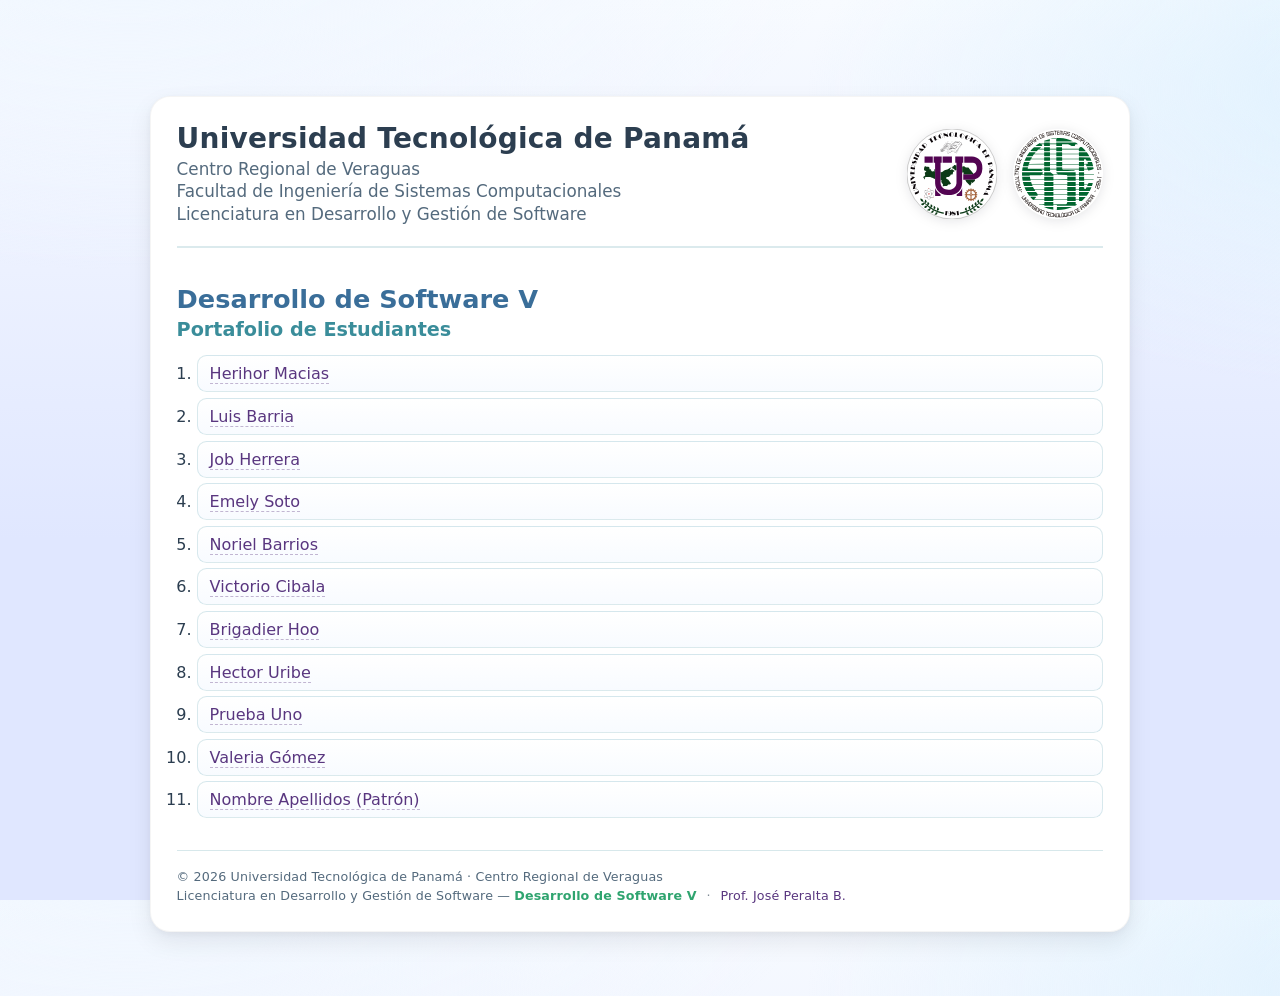
==== site/index.html @ 07cbf0f7 "fix: restaurar clase css del enlace de prueba uno" ====
<!DOCTYPE html>
<html lang="es">
<head>
  <meta charset="utf-8" />
  <meta name="viewport" content="width=device-width,initial-scale=1" />
  <title>Portafolio de Estudiantes — Desarrollo de Software V</title>
  <meta name="description" content="Portafolio de estudiantes de la asignatura Desarrollo de Software V — UTP FISC Veraguas." />
  <link rel="stylesheet" href="./assets/css/style.css" />
</head>
<body>
  <!-- Enlaces de salto por accesibilidad -->
  <a class="skip-link" href="#contenido">Saltar al contenido</a>

  <main class="container" id="contenido" role="main">
    <header class="header">
      <div class="titulos">
        <h1>Universidad Tecnológica de Panamá</h1>
        <p class="sub">Centro Regional de Veraguas</p>
        <p class="sub">Facultad de Ingeniería de Sistemas Computacionales</p>
        <p class="sub">Licenciatura en Desarrollo y Gestión de Software</p>
      </div>

      <div class="logos">
        <!-- width/height ayudan a evitar “saltos” de layout -->
        <img class="logo" src="./assets/img/logo-utp.svg" alt="Logo UTP" width="90" height="90" />
        <img class="logo" src="./assets/img/logo-fisc.svg" alt="Logo FISC" width="90" height="90" />
      </div>
    </header>

    <section class="curso">
      <h2>Desarrollo de Software V</h2>
      <h3>Portafolio de Estudiantes</h3>

      <ol class="lista-estudiantes">
        <!-- ================================================================ -->
        <!-- INSERTA TU ENLACE AQUÍ, COMO PRIMER ELEMENTO DE LA LISTA.        -->
        <!-- Copia el bloque <li> de abajo, pégalo justo debajo de este       -->
        <!-- comentario y cambia la ruta y el nombre por los tuyos.           -->
        <!-- No lo pongas al final ni en medio: va siempre aquí arriba.       -->
        <!-- ================================================================ -->
         <li>
          <a class="enlace-estudiante" href="./alumnos/macias-herihor/about-macias-herihor.html">
            Herihor Macias
          </a>
        </li>
        <li>
 
          <a class="enlace-estudiante" href="./alumnos/barria-luis/about-barria-luis.html">
            Luis Barria
          </a>
        </li>
        <li>
          <a href="./alumnos/prueba-uno/about-prueba-uno.html">
          <a class="enlace-estudiante" href="./alumnos/herrera-job/about-herrera-job.html">
            Job Herrera
          </a>
        </li>
        <li>
          <a class="enlace-estudiante" href="./alumnos/soto-emely/about-soto-emely.html">
            Emely Soto
            </a>
          </li>
          <li>
          <a class="enlace-estudiante" href="./alumnos/barrios-noriel/about-barrios-noriel.html">
            Noriel Barrios
          </a>
        </li>
        <li>
          <a class="enlace-estudiante" href="./alumnos/cibala-victorio/about-cibala-victorio.html">
            Victorio Cibala
          </a>
        </li>
        <li>
          <a class="enlace-estudiante" href="./alumnos/hoo-brigadier/about-hoo-brigadier.html">
            Brigadier Hoo
          </a>
        </li>
        <li>
          <a class="enlace-estudiante" href="./alumnos/uribe-hector/about-uribe-hector.html">
            Hector Uribe
          </a>
        </li>
        <li>
          <a class="enlace-estudiante" href="./alumnos/prueba-uno/about-prueba-uno.html">
            Prueba Uno
          </a>
        </li>
        <li>
          <a class="enlace-estudiante" href="./alumnos/gomez-valeria/about-gomez-valeria.html">
            Valeria Gómez
          </a>
        </li>
        <li>
          <a class="enlace-estudiante" href="./alumnos/apellidos-nombre/about-apellidos-nombre.html">
            Nombre Apellidos (Patrón)
          </a>
        </li>
      </ol>
    </section>

    <footer class="footer">
      <small>
        © 2026 Universidad Tecnológica de Panamá · Centro Regional de Veraguas<br />
        Licenciatura en Desarrollo y Gestión de Software —
        <span class="accent-course">Desarrollo de Software V</span>
        <span class="sep">·</span>
        <span class="accent-prof">Prof. José Peralta B.</span>
      </small>
    </footer>
  </main>
</body>
</html>
---- site/assets/css/style.css ----
/* ==========================================================
   CSS de la PÁGINA ÍNDICE (site/index.html)
   - Variables con nombres FUNCIONALES (no atados a un color)
   - Comentarios pedagógicos
   ========================================================== */

/* =============  Variables de tema (índice)  ============= */
/* Si quieres cambiar apariencia global del índice, ajusta aquí */
:root {
  /* Colores de superficie y fondo */
  --color-surface: #ffffff;      /* tarjetas, contenedores */
  --color-bg-weak: #f8fbff;      /* fondo suave 1 (gradiente) */
  --color-bg-soft: #eff6ff;      /* fondo suave 2 (gradiente) */
  --color-bg-accent-a: #e0f2fe;  /* realce suave A en el fondo */
  --color-bg-accent-b: #e0e7ff;  /* realce suave B en el fondo */

  /* Tipografía */
  --color-text: #2c3e50;         /* texto principal */
  --color-text-muted: #546a7d;   /* texto secundario */

  /* Interacción (enlaces, acentos) */
  --color-brand: #3A9986;        /* color de marca principal */
  --color-brand-strong: #3A8D9A; /* hover/activos */
  --color-brand-title: #3A6E99;  /* títulos/secciones */
  --color-accent-1: #59367f;     /* acento secundario (por ejemplo, morado UTP) */
  --color-accent-2: #2fa46f;     /* acento secundario (por ejemplo, verde FISC) */

  /* Bordes, sombras y radios */
  --border-soft: rgba(58, 141, 154, 0.18);
  --radius-card: 1.25rem;
  --radius-md: 0.9rem;
  --radius-sm: 0.6rem;

  --shadow-card: 0 10px 25px rgba(2, 6, 23, .08), 0 2px 6px rgba(2, 6, 23, .04);
  --shadow-float: 0 8px 18px rgba(2, 6, 23, .08);
}

/* =============  Reset/tipografía básica (índice)  ============= */
* { box-sizing: border-box; }
html, body { height: 100%; }

body {
  margin: 0;
  font-family: system-ui, -apple-system, "Segoe UI", Roboto, "Helvetica Neue",
               Arial, "Noto Sans", "Liberation Sans", sans-serif;
  color: var(--color-text);
  /* Fondo con gradientes suaves usando variables funcionales */
  background:
    radial-gradient(1200px 600px at 10% -10%, var(--color-bg-soft), transparent 60%),
    radial-gradient(1000px 500px at 110% 10%, var(--color-bg-accent-a), transparent 60%),
    linear-gradient(180deg, var(--color-bg-weak), var(--color-bg-accent-b) 60%, var(--color-bg-accent-b));
}

/* Enlace de salto (accesibilidad) */
.skip-link {
  position: absolute;
  left: -9999px;
  top: auto;
  width: 1px; height: 1px;
  overflow: hidden;
}
.skip-link:focus {
  left: 1rem; top: 1rem;
  width: auto; height: auto;
  padding: .5rem .75rem;
  background: var(--color-surface);
  border: 1px solid var(--border-soft);
  border-radius: var(--radius-sm);
  box-shadow: var(--shadow-float);
}

/* =============  Layout principal (índice)  ============= */
.container {
  max-width: 980px;
  margin: 6rem auto;
  padding: clamp(1.25rem, 2vw, 2rem);
  background: var(--color-surface);
  border-radius: var(--radius-card);
  box-shadow: var(--shadow-card);
  border: 1px solid rgba(2, 6, 23, .04);
}

/* Header */
.header {
  display: flex;
  align-items: center;
  justify-content: space-between;
  gap: 1.25rem;
  padding-bottom: 1.25rem;
  border-bottom: 2px solid var(--border-soft);
}
.titulos { flex: 1 1 auto; }
.titulos h1 {
  margin: 0 0 .25rem 0;
  font-size: clamp(1.25rem, 2.4vw, 1.75rem);
  line-height: 1.15;
  letter-spacing: .2px;
}
.sub {
  margin: .15rem 0;
  color: var(--color-text-muted);
  font-size: clamp(.95rem, 1.6vw, 1.05rem);
}

.logos { display: flex; gap: 1rem; align-items: center; }
.logo  { width: clamp(60px, 10vw, 90px); height: auto; filter: drop-shadow(0 2px 6px rgba(2,6,23,.1)); border-radius: .3rem; }

/* Sección del curso/lista */
.curso { padding-top: 1.25rem; }
.curso h2 { margin: 1rem 0 .25rem; font-size: clamp(1.35rem, 2.2vw, 1.6rem); color: var(--color-brand-title); }
.curso h3 { margin: 0 0 .9rem; font-size: clamp(1.05rem, 1.8vw, 1.2rem); color: var(--color-brand-strong); font-weight: 600; }

.lista-estudiantes { margin: 0; padding-left: 1.25rem; }
.lista-estudiantes li {
  margin: .35rem 0;
  padding: .5rem .75rem;
  background: linear-gradient(180deg, #ffffff, var(--color-bg-weak));
  border: 1px solid var(--border-soft);
  border-radius: var(--radius-sm);
  list-style: decimal;
  transition: transform .15s ease, box-shadow .15s ease;
}
.lista-estudiantes li:hover { transform: translateY(-1px); box-shadow: var(--shadow-float); }

.enlace-estudiante {
  color: var(--color-accent-1);            /* ENLACE normal */
  text-decoration: none;
  border-bottom: 1px dashed rgba(89, 54, 127, .35);
  transition: border-color .15s ease, color .15s ease;
}
.enlace-estudiante:hover {
  color: var(--color-brand-strong);        /* ENLACE hover */
  border-bottom-color: var(--color-brand);
}

/* Footer */
.footer {
  margin-top: 2rem;
  padding-top: 1rem;
  border-top: 1px solid rgba(58, 141, 154, .20);
  color: var(--color-text-muted);
  font-size: .95rem;
  line-height: 1.5;
  letter-spacing: .15px;
}
.footer small { display: block; }
.footer .sep { margin: 0 .35rem; color: rgba(44, 62, 80, .6); }
.accent-course { color: var(--color-accent-2); font-weight: 600; }
.accent-prof  { color: var(--color-accent-1); font-weight: 500; }

/* Responsive (índice) */
@media (max-width: 700px) {
  .container { margin: 2rem 1rem; }
  .header { flex-direction: column; align-items: center; text-align: center; }
  .logos { justify-content: center; gap: 1.5rem; margin-top: .5rem; }
  .logo { width: clamp(70px, 15vw, 100px); }
}
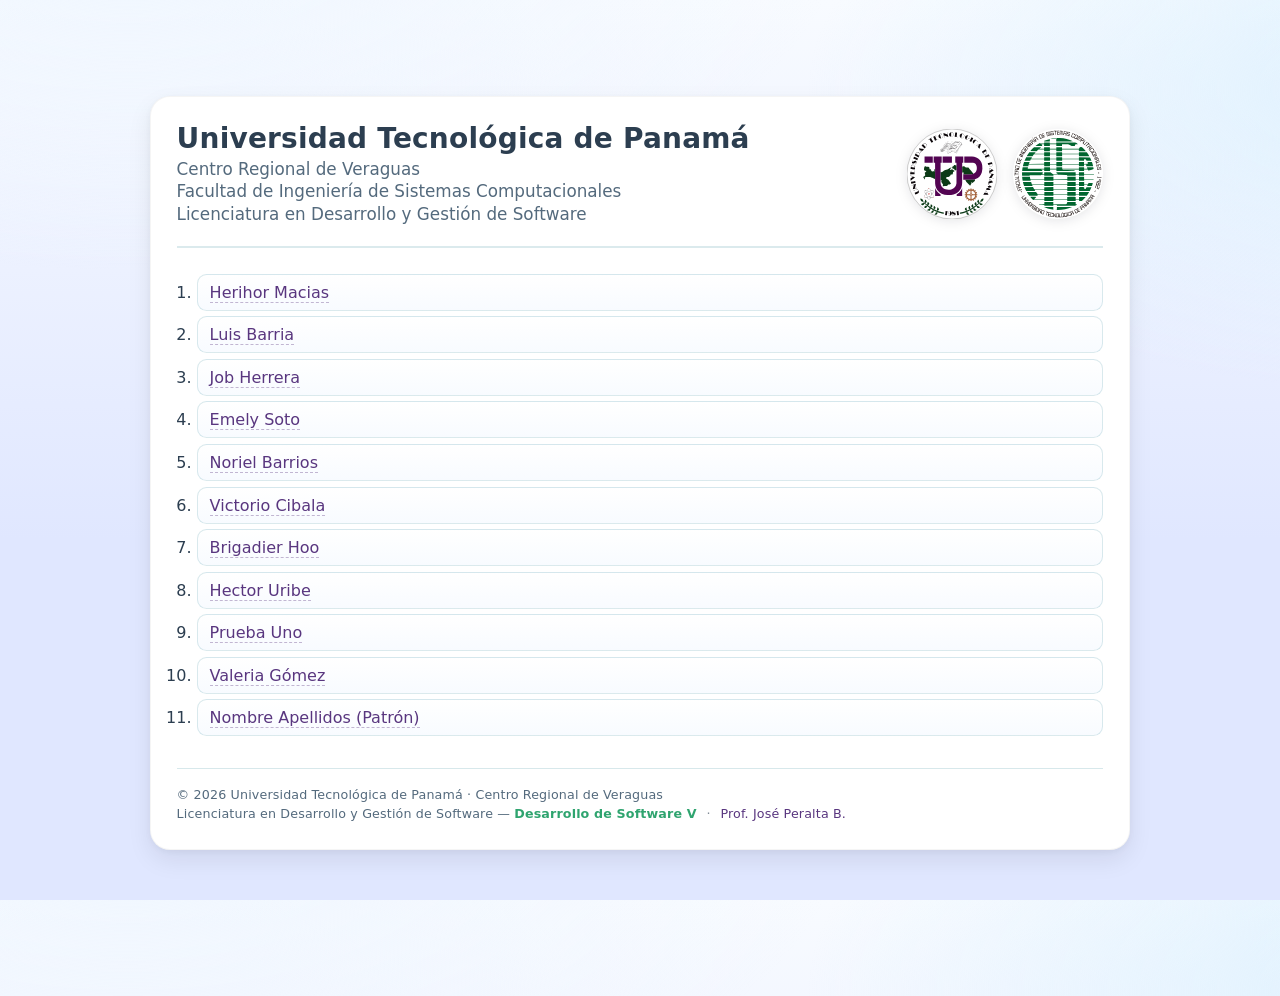
==== commit 16c40cdf: "fix: reparar las etiquetas rotas de la lista de estudiantes" ====
--- a/site/index.html
+++ b/site/index.html
@@ -28,9 +28,6 @@
     </header>
 
     <section class="curso">
-      <h2>Desarrollo de Software V</h2>
-      <h3>Portafolio de Estudiantes</h3>
-
       <ol class="lista-estudiantes">
         <!-- ================================================================ -->
         <!-- INSERTA TU ENLACE AQUÍ, COMO PRIMER ELEMENTO DE LA LISTA.        -->
@@ -38,19 +35,17 @@
         <!-- comentario y cambia la ruta y el nombre por los tuyos.           -->
         <!-- No lo pongas al final ni en medio: va siempre aquí arriba.       -->
         <!-- ================================================================ -->
-         <li>
+        <li>
           <a class="enlace-estudiante" href="./alumnos/macias-herihor/about-macias-herihor.html">
             Herihor Macias
           </a>
         </li>
         <li>
- 
           <a class="enlace-estudiante" href="./alumnos/barria-luis/about-barria-luis.html">
             Luis Barria
           </a>
         </li>
         <li>
-          <a href="./alumnos/prueba-uno/about-prueba-uno.html">
           <a class="enlace-estudiante" href="./alumnos/herrera-job/about-herrera-job.html">
             Job Herrera
           </a>
@@ -58,9 +53,9 @@
         <li>
           <a class="enlace-estudiante" href="./alumnos/soto-emely/about-soto-emely.html">
             Emely Soto
-            </a>
-          </li>
-          <li>
+          </a>
+        </li>
+        <li>
           <a class="enlace-estudiante" href="./alumnos/barrios-noriel/about-barrios-noriel.html">
             Noriel Barrios
           </a>
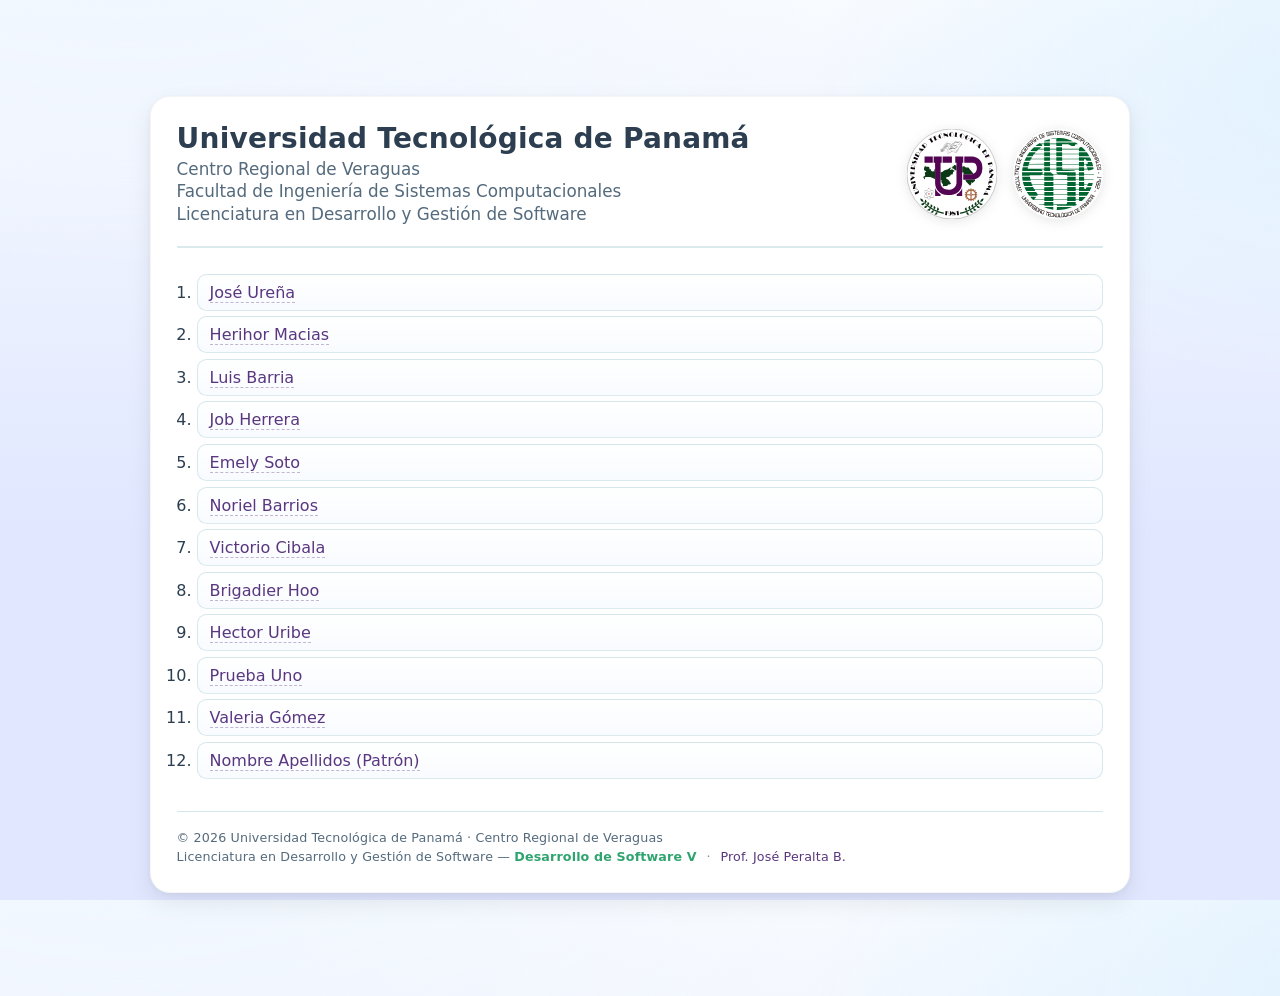
==== commit 0eaeb7c4: "merge: integrar main y conservar los enlaces de ambos perfiles" ====
--- a/site/index.html
+++ b/site/index.html
@@ -35,6 +35,11 @@
         <!-- comentario y cambia la ruta y el nombre por los tuyos.           -->
         <!-- No lo pongas al final ni en medio: va siempre aquí arriba.       -->
         <!-- ================================================================ -->
+         <li>
+          <a class="enlace-estudiante" href="./alumnos/urena-jose/about-urena-jose.html">
+            José Ureña
+          </a>
+        </li>
         <li>
           <a class="enlace-estudiante" href="./alumnos/macias-herihor/about-macias-herihor.html">
             Herihor Macias
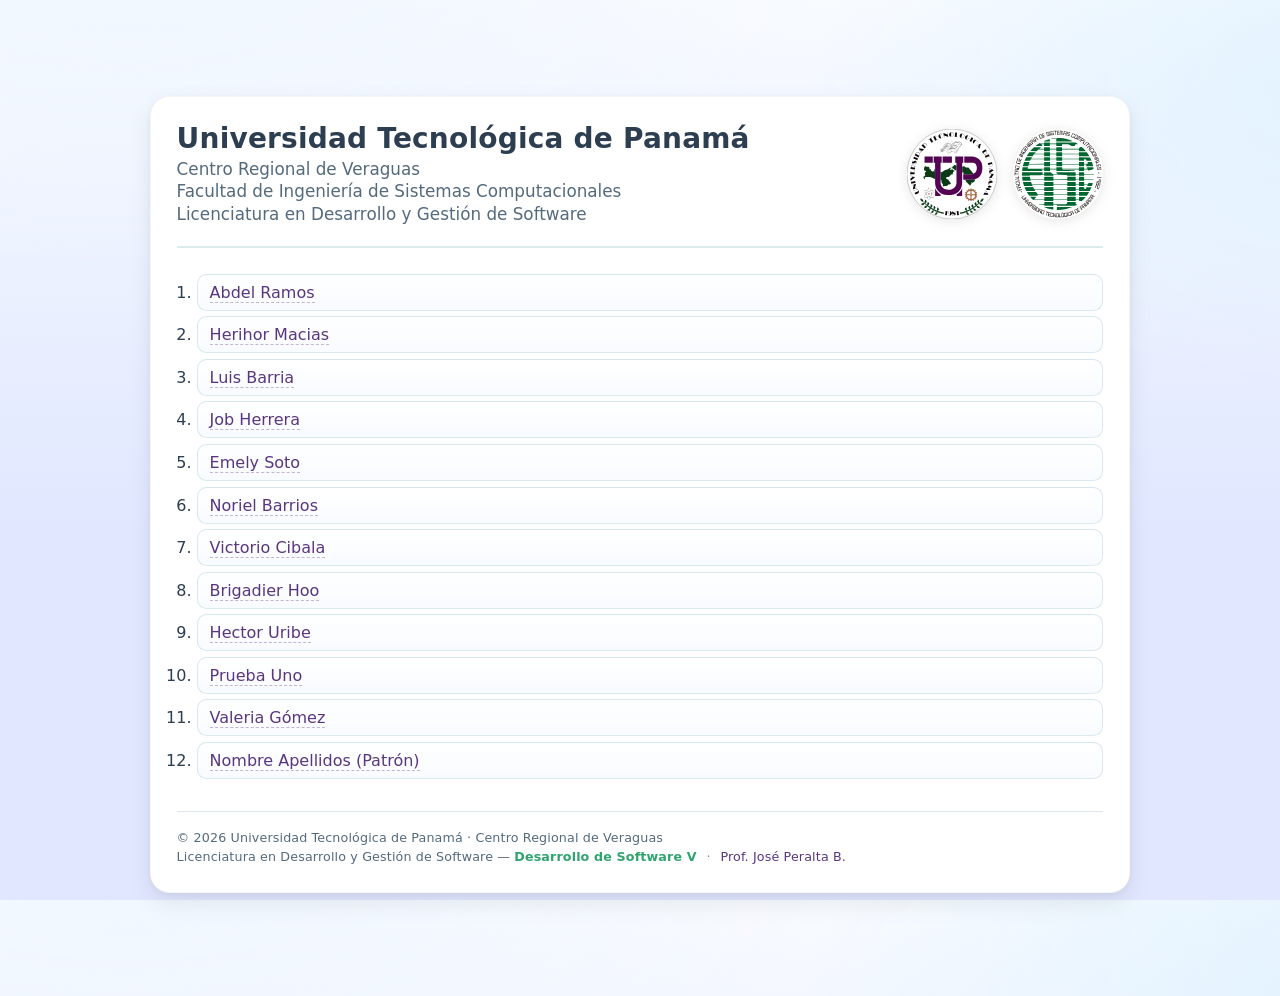
==== commit 83545372: "merge: integrar main y conservar los enlaces de ambos perfiles of https://github.com/joseperaltab-ut" ====
--- a/site/index.html
+++ b/site/index.html
@@ -36,8 +36,8 @@
         <!-- No lo pongas al final ni en medio: va siempre aquí arriba.       -->
         <!-- ================================================================ -->
          <li>
-          <a class="enlace-estudiante" href="./alumnos/urena-jose/about-urena-jose.html">
-            José Ureña
+          <a class="enlace-estudiante" href="./alumnos/ramos-abdel/about-ramos-abdel.html">
+            Abdel Ramos
           </a>
         </li>
         <li>
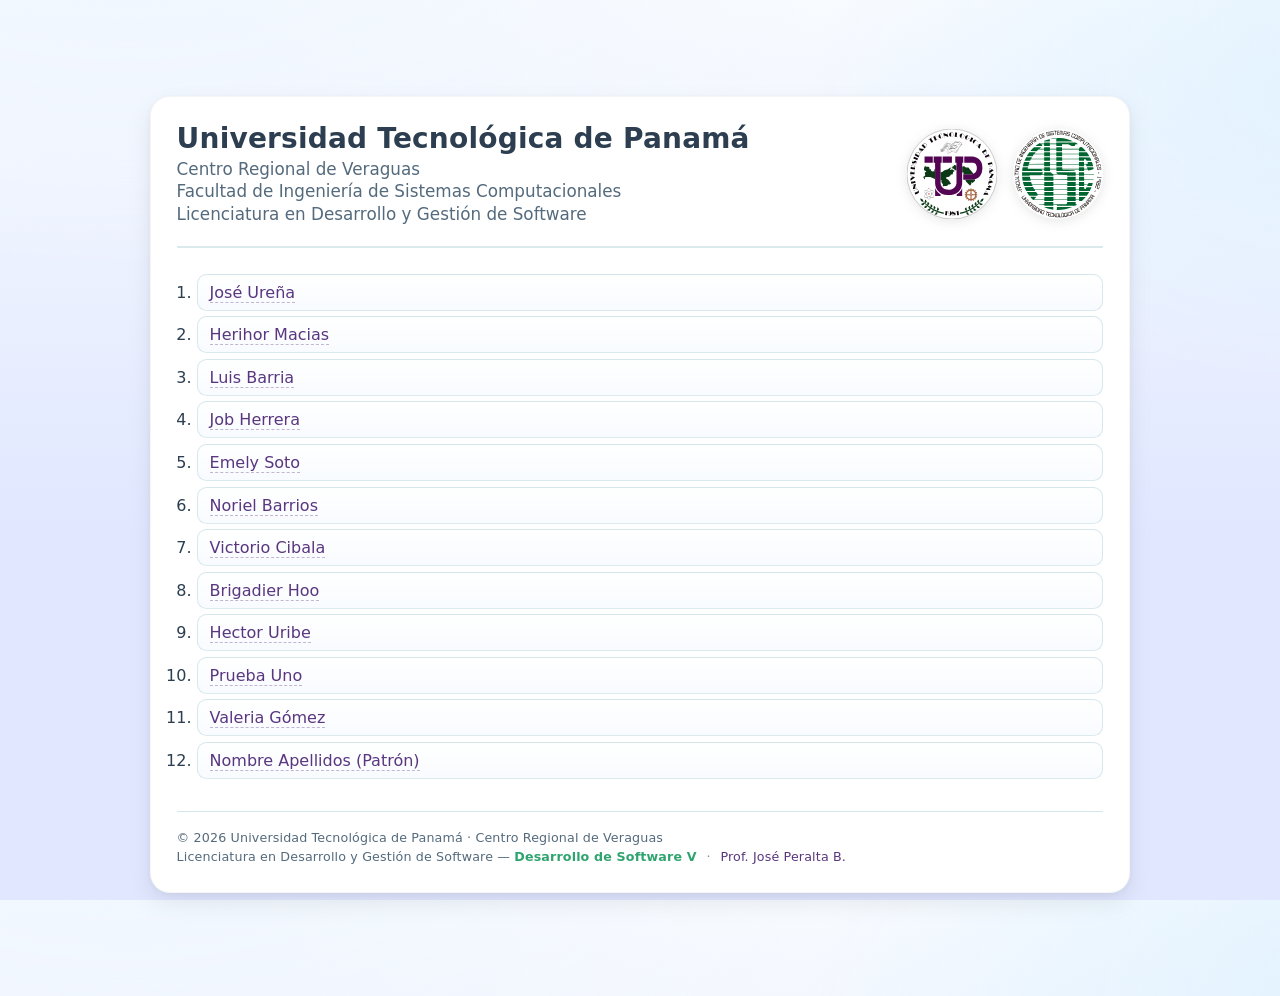
==== commit c052a5a6: "fix: corregir sangria en el indice" ====
--- a/site/index.html
+++ b/site/index.html
@@ -35,9 +35,9 @@
         <!-- comentario y cambia la ruta y el nombre por los tuyos.           -->
         <!-- No lo pongas al final ni en medio: va siempre aquí arriba.       -->
         <!-- ================================================================ -->
-         <li>
-          <a class="enlace-estudiante" href="./alumnos/ramos-abdel/about-ramos-abdel.html">
-            Abdel Ramos
+        <li>
+          <a class="enlace-estudiante" href="./alumnos/urena-jose/about-urena-jose.html">
+            José Ureña
           </a>
         </li>
         <li>
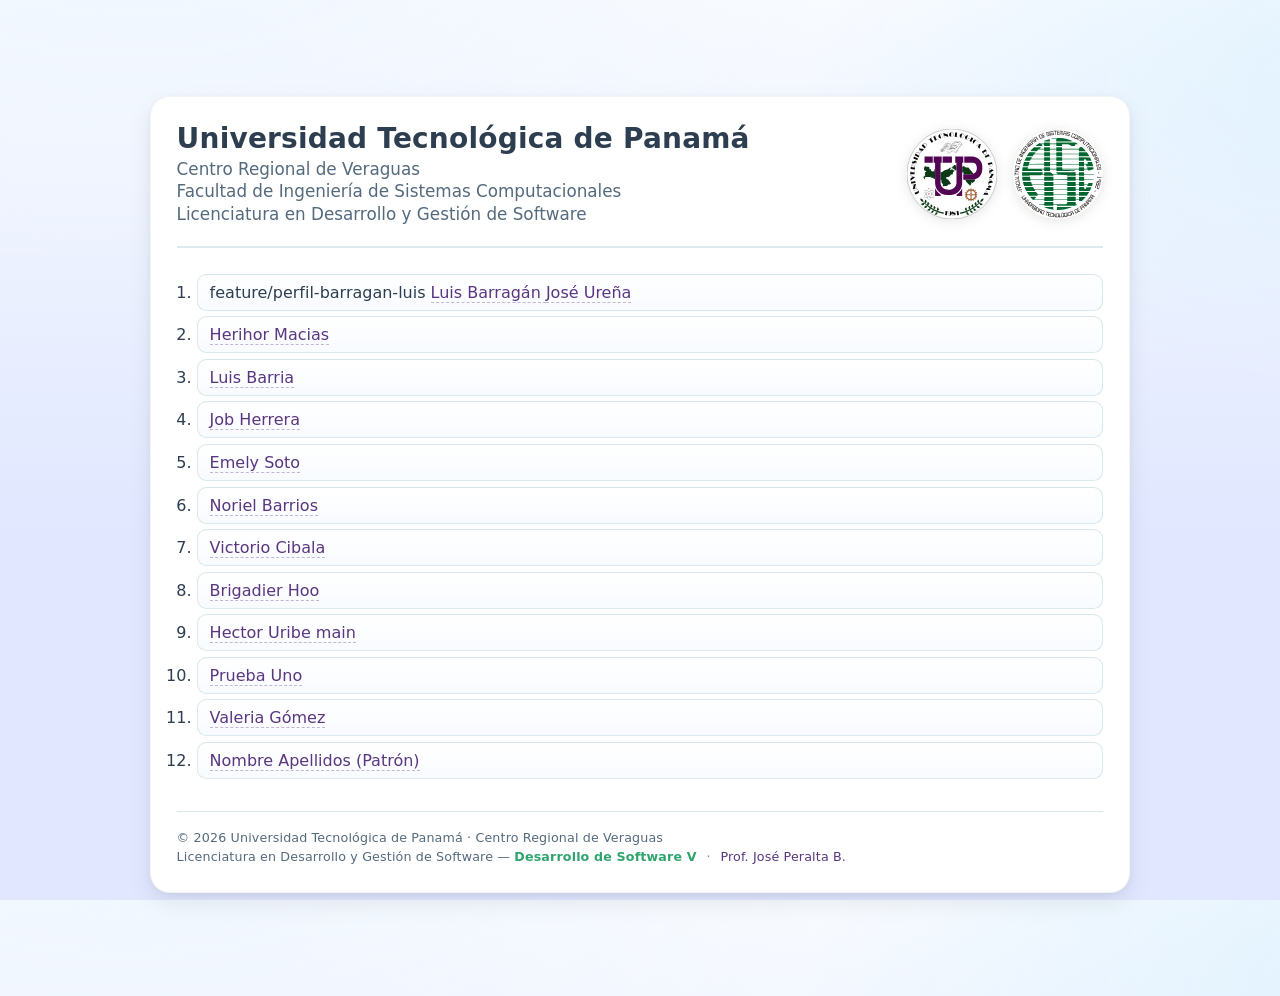
==== commit dcaeb310: "Merge branch 'main' into feature/perfil-barragan-luis" ====
--- a/site/index.html
+++ b/site/index.html
@@ -36,6 +36,10 @@
         <!-- No lo pongas al final ni en medio: va siempre aquí arriba.       -->
         <!-- ================================================================ -->
         <li>
+feature/perfil-barragan-luis
+          <a class="enlace-estudiante" href="./alumnos/barragan-luis/about-barragan-luis.html">
+          Luis Barragán
+
           <a class="enlace-estudiante" href="./alumnos/urena-jose/about-urena-jose.html">
             José Ureña
           </a>
@@ -78,6 +82,7 @@
         <li>
           <a class="enlace-estudiante" href="./alumnos/uribe-hector/about-uribe-hector.html">
             Hector Uribe
+ main
           </a>
         </li>
         <li>
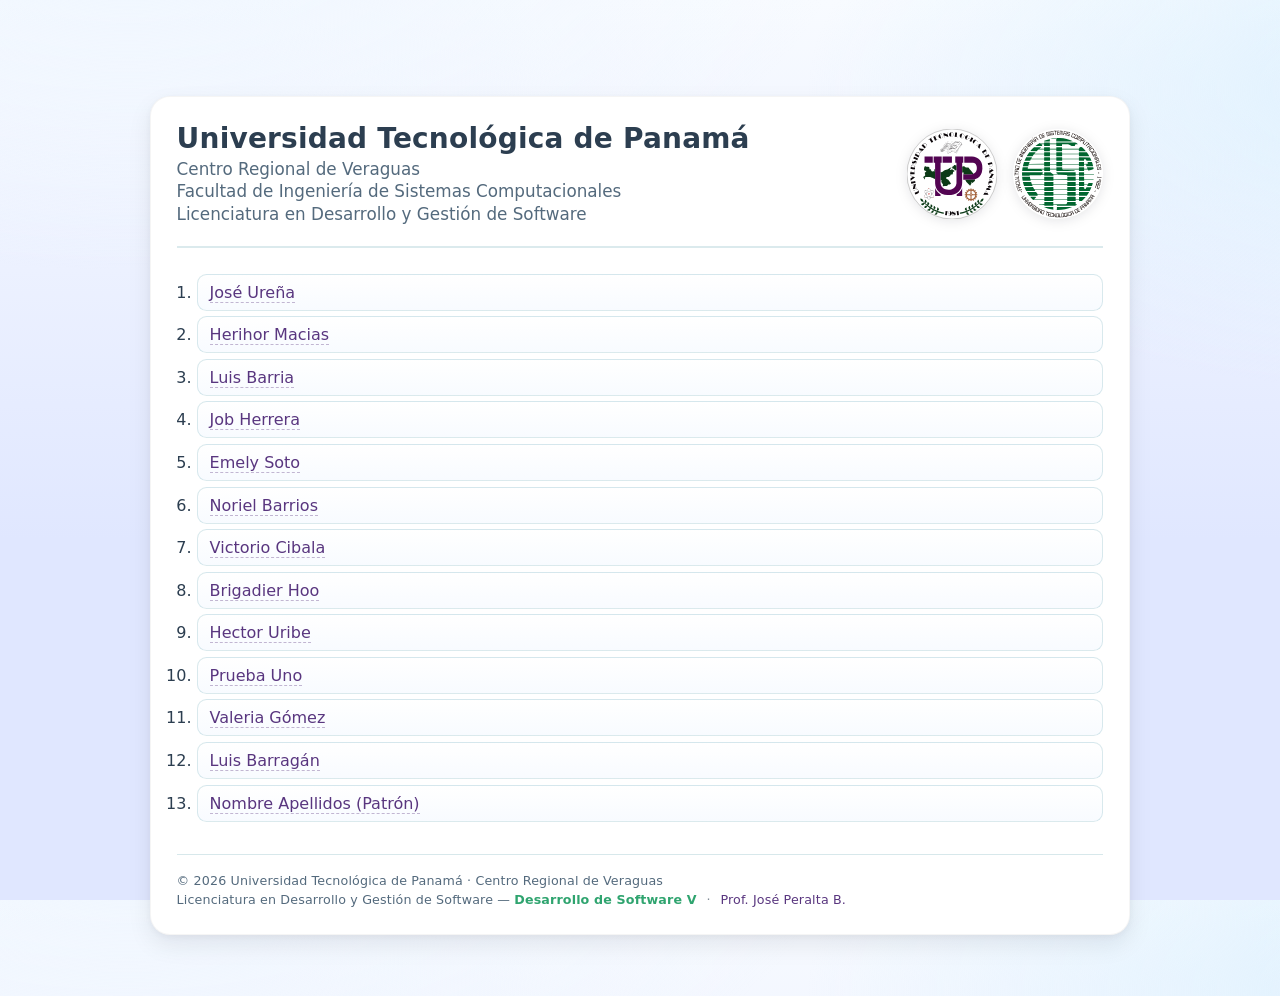
==== commit 36b10039: "feat: agregar enlace de Luis Barragán en index.html" ====
--- a/site/index.html
+++ b/site/index.html
@@ -36,10 +36,6 @@
         <!-- No lo pongas al final ni en medio: va siempre aquí arriba.       -->
         <!-- ================================================================ -->
         <li>
-feature/perfil-barragan-luis
-          <a class="enlace-estudiante" href="./alumnos/barragan-luis/about-barragan-luis.html">
-          Luis Barragán
-
           <a class="enlace-estudiante" href="./alumnos/urena-jose/about-urena-jose.html">
             José Ureña
           </a>
@@ -82,7 +78,6 @@
         <li>
           <a class="enlace-estudiante" href="./alumnos/uribe-hector/about-uribe-hector.html">
             Hector Uribe
- main
           </a>
         </li>
         <li>
@@ -93,6 +88,11 @@
         <li>
           <a class="enlace-estudiante" href="./alumnos/gomez-valeria/about-gomez-valeria.html">
             Valeria Gómez
+          </a>
+        </li>
+        <li>
+          <a class="enlace-estudiante" href="./alumnos/barragan-luis/about-barragan-luis.html">
+            Luis Barragán
           </a>
         </li>
         <li>
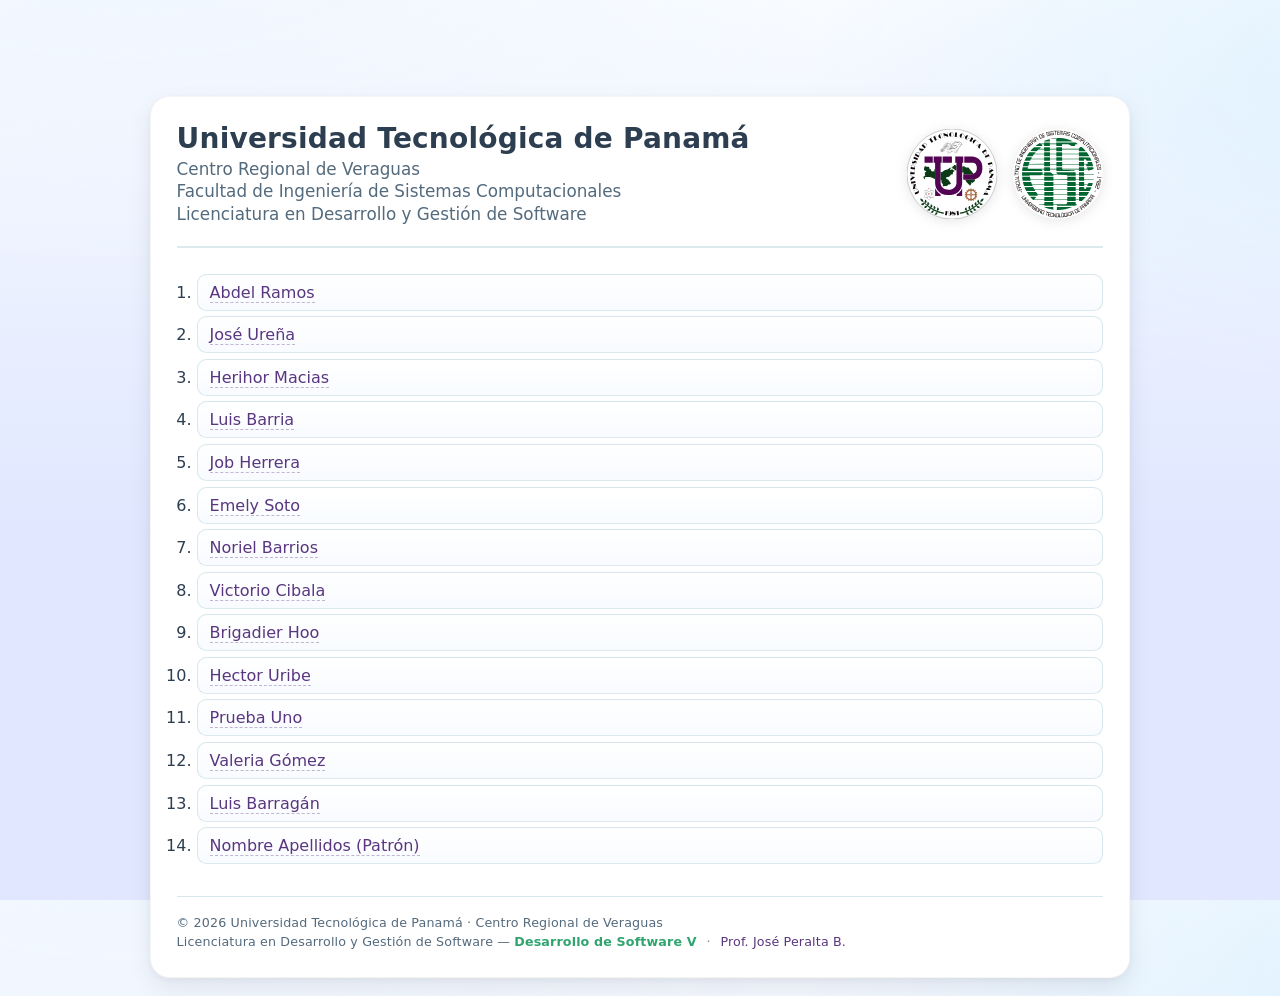
==== commit 51f7a6d4: "Merge 83545372cc74ffe60ff1e8868c3d8d04e161c9d6 into e25d64bdb1a9b21640cdb0cb12754f5e26e6f61e" ====
--- a/site/index.html
+++ b/site/index.html
@@ -35,6 +35,11 @@
         <!-- comentario y cambia la ruta y el nombre por los tuyos.           -->
         <!-- No lo pongas al final ni en medio: va siempre aquí arriba.       -->
         <!-- ================================================================ -->
+         <li>
+          <a class="enlace-estudiante" href="./alumnos/ramos-abdel/about-ramos-abdel.html">
+            Abdel Ramos
+          </a>
+        </li>
         <li>
           <a class="enlace-estudiante" href="./alumnos/urena-jose/about-urena-jose.html">
             José Ureña
